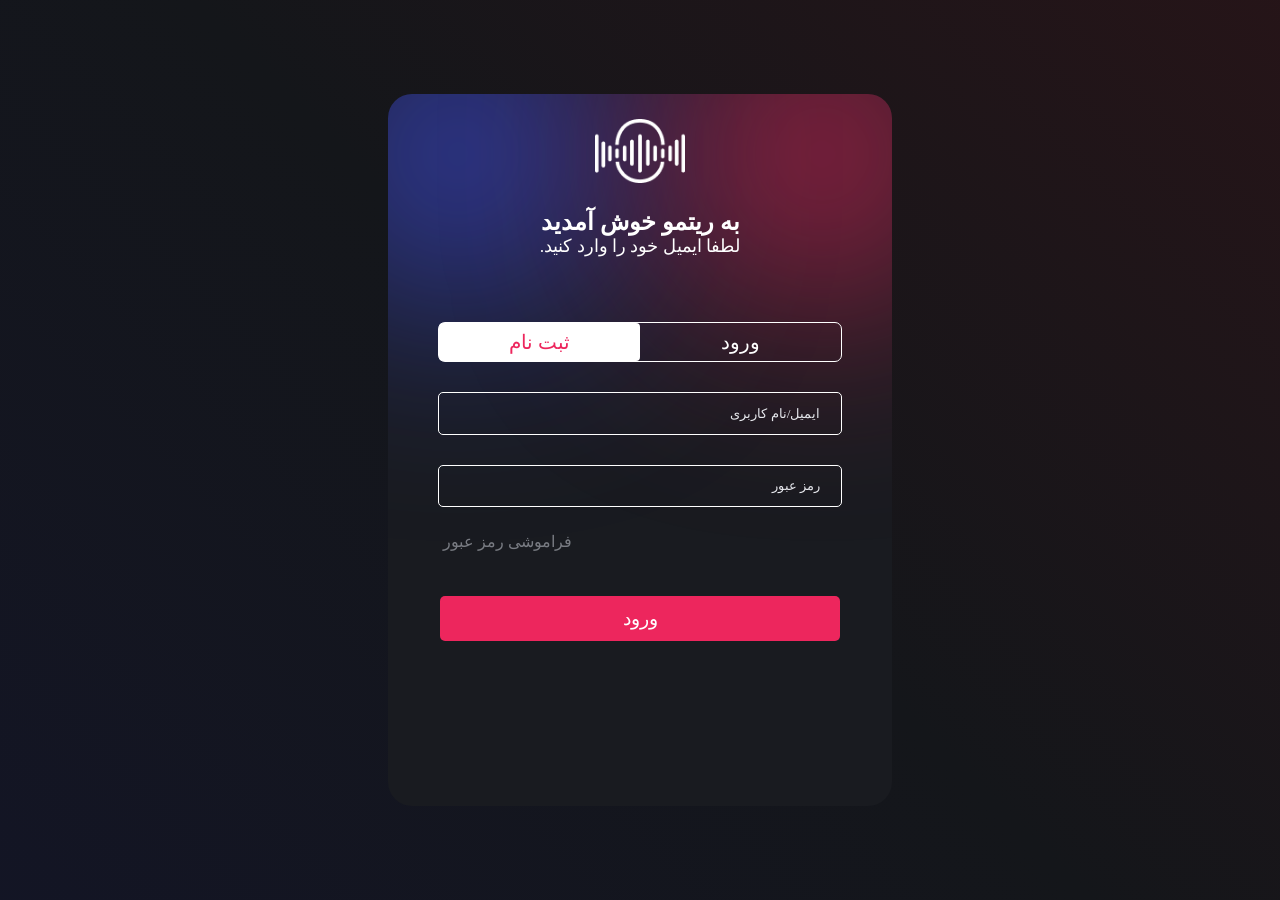
==== login.html @ 7dd8b9f4 "first" ====
<!DOCTYPE html>
<html lang="en">

<head>
    <meta charset="UTF-8">
    <meta name="viewport" content="width=device-width, initial-scale=1.0">
    <link rel="stylesheet" href="./assetes/css/style-login.css">
    <title>Document</title>
</head>

<body>

    <div class="form-wrapper">
        <div class="form-blur">
            <div class="blue"></div>
            <div class="red"></div>
        </div>
        <div class="form-content">
            <div class="logo">
                <div class="images"><img src="./assetes/images/logo2.png" alt=""></div>
                <h1>
                    به ریتمو خوش آمدید
                </h1>
                <h3>لطفا ایمیل خود را وارد کنید.

                </h3>
            </div>
            <form action="submit">
                <div class="form-title">
                    <div>
                        <p> ورود </p>
                    </div>
                    <div class="active">
                        <p> ثبت نام </p>
                    </div>
                </div>
                <input type="email" placeholder="ایمیل/نام کاربری">
                <input type="password" placeholder="رمز عبور">
                <p class="paragraph"> فراموشی رمز عبور </p>
                <button> ورود </button>
            </form>

        </div>
    </div>
</body>

</html>
---- assetes/css/style-login.css ----
* {
    padding: 0;
    margin: 0;
    box-sizing: border-box;
}

body {
    background: linear-gradient(45deg, rgba(0, 0, 255, 0.048), #14161a42, rgba(255, 0, 0, 0.075)), url("../images/Logo.png");
    width: 100%;
    height: 100vh;
    background-color: #14161a;
    background-size: contain;
    background-position: center;
    display: flex;
    justify-content: center;
    align-items: center;
    direction: rtl;
}

.form-wrapper {
    position: relative;
    width: 504px;
    height: 712px;
    border-radius: 24px;
    background-color: #191b20;
    overflow: hidden;
}

.red {
    width: 240px;
    height: 240px;
    background-color: #ED265D;
    position: absolute;
    border-radius: 100%;
    filter: blur(120px);
    top: -60px;
    right: -50px;

}

.blue {
    width: 240px;
    height: 240px;
    background-color: #4353ff;
    position: absolute;
    border-radius: 100%;
    filter: blur(120px);
    top: -60px;
    left: -50px;

}

.form-title {
    width: 80%;
    height: 4.5vh;
    margin: 0 auto;
    display: flex;
    border-radius: 7px;
    border: 1px solid white;
    font-family: shabnam;
    font-size: 20px;
    z-index: 100;
}

.form-title>div {
    width: 50%;
    text-align: center;
    border-radius: 4px;
    color: white;
    display: flex;
    align-items: center;
    justify-content: center;
}

.form-title .active {
    background-color: white;
    color: #ED265D;
    border-radius: 4px;

}

.logo {

    display: flex;
    font-family: shabnam;
    color: white;
    text-align: center;
    justify-content: center;
    flex-direction: column;
}

.logo h1 {
    font-size: 1.5rem;
    background-color: unset;
}

.logo h3 {
    font-size: 1.1rem;
    background-color: unset;
    font-weight: unset;
}

.images {
    display: flex;
    padding: 5%;
    justify-content: center;
    align-items: center;
}

.logo img {
    width: 20%;
}

input {
    background-color: unset;
    width: 80%;
    height: 4vh;
    display: flex;
    border: 1px solid white;
    border-radius: 5px;
    font-family: shabnam;
    color: #9DA3B4;
    margin-top: 30px;
    padding: 4%;
}

input::placeholder {
    color: #E6E8ED;
}

.form-content {
    position: absolute;
    top: 0;
    width: 100%;
    z-index: 50;

}

.paragraph {
    color: #797c83;
    font-family: shabnam;
    font-size: 1rem;
    font-weight: unset;
    display: flex;
    justify-content: left;
    align-self: self-end;
    padding: 5%;
    margin-left: 30px;
}

form {
    display: flex;
    justify-content: center;
    flex-direction: column;
    align-items: center;
    margin-top: 65px;
    width: 100%;
}

form input {
    width: 80%;
    align-items: center;
    justify-content: center;
}

button {
    background-color: #ED265D;
    font-family: shabnam;
    font-size: 1.2rem;
    color: white;
    border-radius: 5px;
    border: 0 solid white;
    height: 5vh;
    margin-top: 20px;
    width: 400px;
}

@media (max-width:425px) {
    .form-wrapper {
        width: 80%;
        height: 70%;
    }

    form button {
        width: 80%;
    }
    .images img{
        width:50% ;
    }
    h3{
     font-size: 0.9rem !important;
     margin-top: 5px;
    }
}
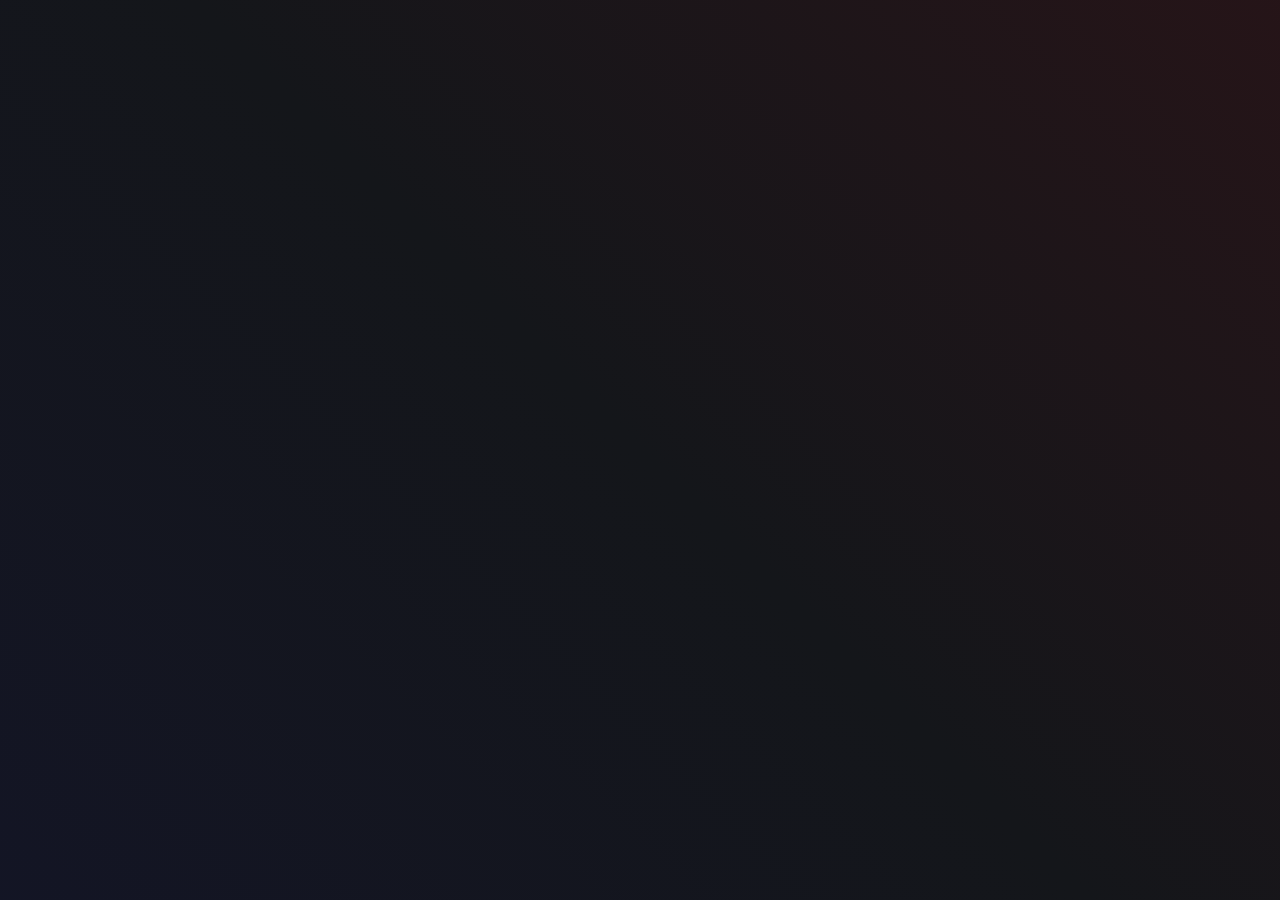
==== commit ca9e5c0a: "fix bug" ====
--- a/login.html
+++ b/login.html
@@ -27,10 +27,10 @@
             </div>
             <form action="submit">
                 <div class="form-title">
-                    <div>
+                    <div class="active">
                         <p> ورود </p>
                     </div>
-                    <div class="active">
+                    <div >
                         <p> ثبت نام </p>
                     </div>
                 </div>
--- a/assetes/css/style-login.css
+++ b/assetes/css/style-login.css
@@ -3,8 +3,12 @@
     margin: 0;
     box-sizing: border-box;
 }
-
+@font-face {
+    font-family: "shabnam";
+    src: url("../fonts/shabnam-font-v5.0.1/Shabnam.woff2");
+}
 body {
+    font-family: "shabnam";
     background: linear-gradient(45deg, rgba(0, 0, 255, 0.048), #14161a42, rgba(255, 0, 0, 0.075)), url("../images/Logo.png");
     width: 100%;
     height: 100vh;
@@ -20,7 +24,7 @@
 .form-wrapper {
     position: relative;
     width: 504px;
-    height: 712px;
+    height: fit-content;
     border-radius: 24px;
     background-color: #191b20;
     overflow: hidden;
@@ -178,14 +182,14 @@
 @media (max-width:425px) {
     .form-wrapper {
         width: 80%;
-        height: 70%;
+        height: 90vh;
     }
 
     form button {
         width: 80%;
     }
     .images img{
-        width:50% ;
+        width:40% ;
     }
     h3{
      font-size: 0.9rem !important;
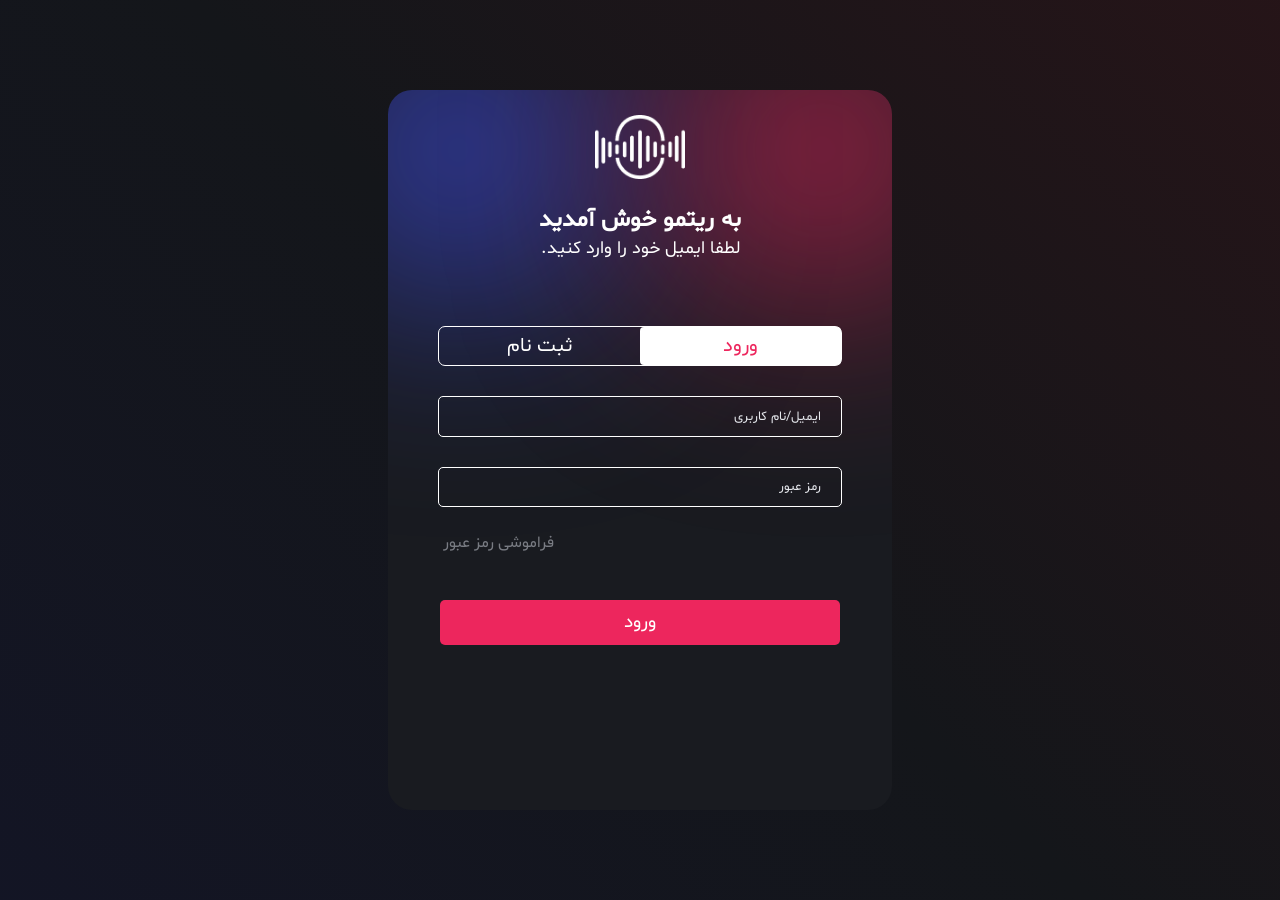
==== commit 1dbda023: "fix bug" ====
--- a/login.html
+++ b/login.html
@@ -5,7 +5,7 @@
     <meta charset="UTF-8">
     <meta name="viewport" content="width=device-width, initial-scale=1.0">
     <link rel="stylesheet" href="./assetes/css/style-login.css">
-    <title>Document</title>
+    <title>ورود به ریتمو</title>
 </head>
 
 <body>
--- a/assetes/css/style-login.css
+++ b/assetes/css/style-login.css
@@ -24,7 +24,7 @@
 .form-wrapper {
     position: relative;
     width: 504px;
-    height: fit-content;
+    height: 80vh;
     border-radius: 24px;
     background-color: #191b20;
     overflow: hidden;
@@ -123,9 +123,9 @@
     border: 1px solid white;
     border-radius: 5px;
     font-family: shabnam;
-    color: #9DA3B4;
+    color: #ffffff;
     margin-top: 30px;
-    padding: 4%;
+    padding: 1.2rem;
 }
 
 input::placeholder {
